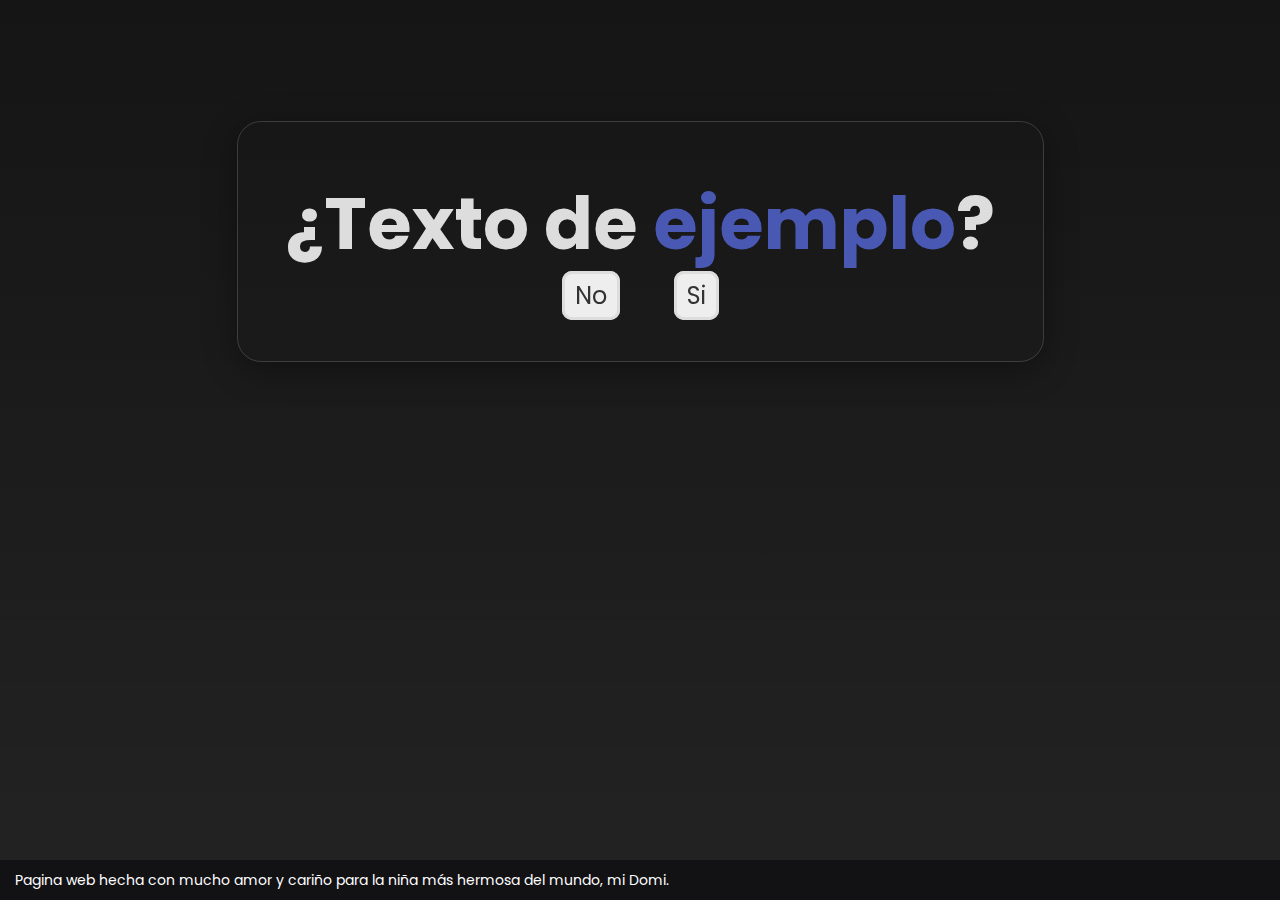
==== index.html @ 038e7ce9 "Initial commit" ====
<!DOCTYPE html>
<html>

<head>
	<meta charset="utf-8">
	<meta http-equiv="X-UA-Compatible" content="IE=edge">
	<title> Eres hermosa </title>
	<link rel="stylesheet" href="style.css">
	<link rel="stylesheet" href="footer.css">
	<link rel="icon" type="image/png" href="img/favicon.png">
	<link href="https://fonts.googleapis.com/css2?family=Poppins&display=swap" rel="stylesheet">

<body>
	<div class="container">
		<div class="love">
			<div class="card">
				<h2>¿Texto de <span>ejemplo</span>?</h2>
				<a id="no" href="no.html">No</a>
				<a id="yes" href="yes.html">Si</a>
			</div>
		</div>
	</div>
</body>
<footer>
	<div class="footer">
		<p>Pagina web hecha con mucho amor y cariño para la niña más hermosa del mundo, mi Domi.</p>
	</div>
</footer>

</html>
---- style.css ----
* {
	padding: 0;
	margin: 0;
	outline: 0;
}

body {
	display: flex;
	align-items: center;
	justify-content: center;
	background-image: linear-gradient(rgba(0, 0, 0, 0.7), rgba(0, 0, 0, 0.5)),url(img/fondo2.jpg);
	background-position: center center;
	background-repeat: no-repeat;
	background-attachment: fixed;
	background-size: cover;
	background-color: #464646;
	font-family: 'Poppins', sans-serif;

}

.card {
	background: linear-gradient(135deg,
			rgba(255, 255, 255, 0.1),
			rgba(255, 255, 255, 0.1),
		);
	backdrop-filter: blur(21px);
	-webkit-backdrop-filter: blur(21px);
	box-shadow: 0 8px 32px 0 rgba(0, 0, 0, 0.36);
	border: 1px solid rgba(255, 255, 255, 0.16);
	border-radius: 24px;
	padding: 48px;


}

.card :where(h2, p) {
	color: #ddd;
	text-align-last: center;
	margin: 0;
}
.container{
	height: 100vh;
	width: 75	vw;
	text-align:center;
	
	
}

.love,.yes,.no,.back{padding-top: 15%;
		
		}
.love span, .yes span{color:#4959b3;}
h2{font-size: 72px;margin-bottom: 20px;}
a{font-family: 'Poppins', sans-serif; font-size: 24px;text-decoration: none;padding: 5px 10px;
	margin-top: 20px;border:3px solid #ddd; border-radius: 10px;}

/*Botones*/
#no{color: #333; background: #eee;margin-right: 50px;}
#yes{color:#333; background: #eee;}
#back{color: #333; background: #eee;}
---- footer.css ----
* {
    padding: 0;
    margin: 0;
    outline: 0;
}

footer {
    background-color: #121114;  
    position: absolute;
    bottom: 0;
    width: 100%;
    height: 40px;
    color: white;
}

p{
    font-size: 14px;
    margin-left: 15px;
    margin-top: 10px;

}
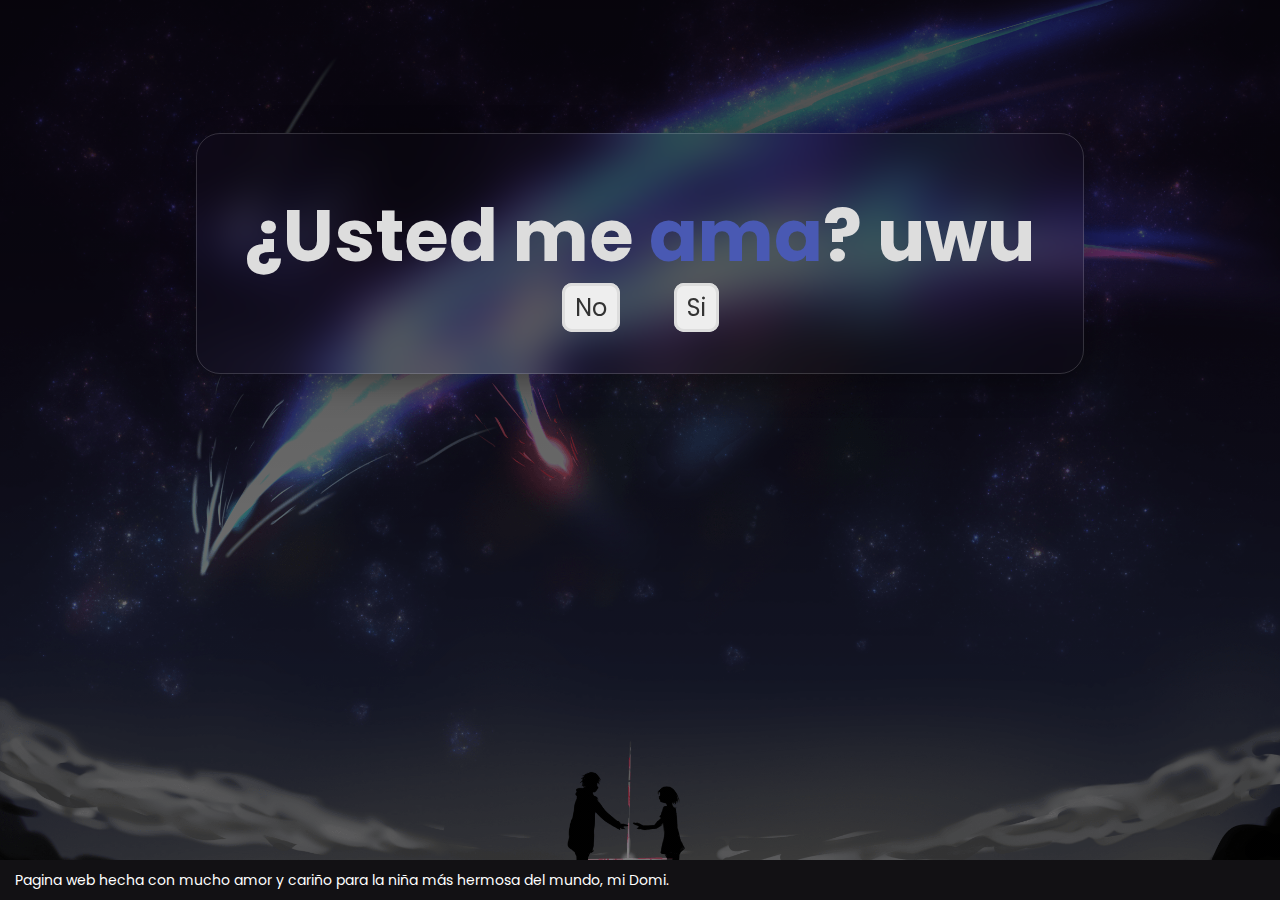
==== commit 4d98d3d0: "commit 2" ====
--- a/index.html
+++ b/index.html
@@ -14,7 +14,7 @@
 	<div class="container">
 		<div class="love">
 			<div class="card">
-				<h2>¿Texto de <span>ejemplo</span>?</h2>
+				<h2>¿Usted me <span>ama</span>? uwu</h2>
 				<a id="no" href="no.html">No</a>
 				<a id="yes" href="yes.html">Si</a>
 			</div>
--- a/style.css
+++ b/style.css
@@ -16,6 +16,12 @@
 	background-color: #464646;
 	font-family: 'Poppins', sans-serif;
 
+}
+
+.imagen{
+	position: absolute;
+    bottom: 90px;
+	height: 150px;
 }
 
 .card {
--- a/footer.css
+++ b/footer.css
@@ -1,11 +1,6 @@
-* {
-    padding: 0;
-    margin: 0;
-    outline: 0;
-}
 
 footer {
-    background-color: #121114;  
+    background-color: #121114;
     position: absolute;
     bottom: 0;
     width: 100%;
@@ -13,7 +8,7 @@
     color: white;
 }
 
-p{
+p {
     font-size: 14px;
     margin-left: 15px;
     margin-top: 10px;
